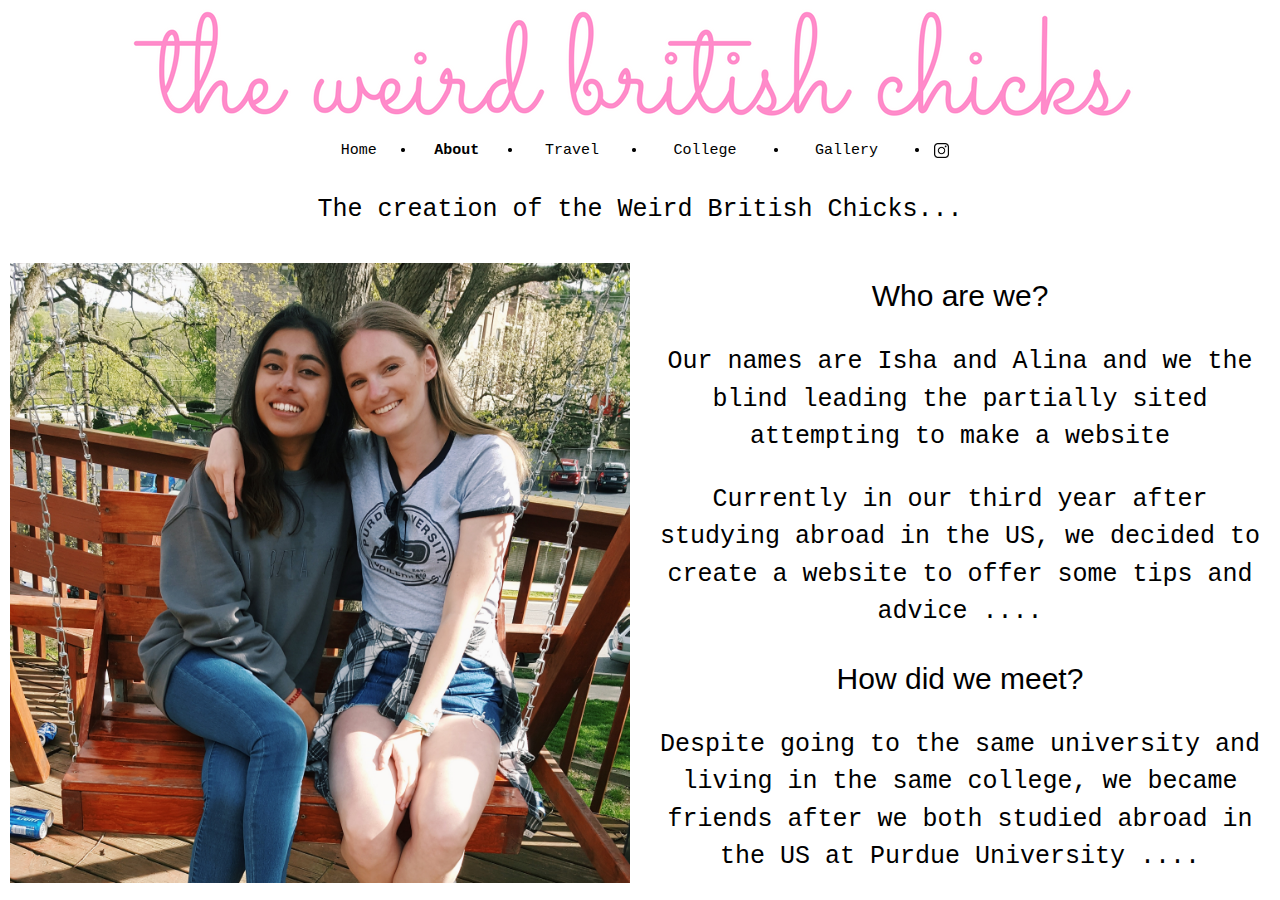
==== aboutpage.html @ c43be962 "Updates" ====
<!DOCTYPE html>
<head>
  <title>The Weird British Chicks</title>
  <link rel = "stylesheet" type = "text/css" href = "css/aboutpage.css">
<meta name="viewport" content="width=device-wsidth, initial-scale=1">
</head>
<meta name="viewport" content="width=device-wsidth, initial-scale=1">
<link rel="stylesheet" href="https://www.w3schools.com/w3css/4/w3.css">
<body>
  <img class="logo" align="center" src="image/logo.png" >

  <table style="width:50%" align="center">
    <tr>
      <td><a href="index.html">Home</a></td>
      <td><img class="dot" src="image/navdot.png" height="4" width="4">
      <td><a href="aboutpage.html"><strong>About</strong></a></td>
      <td><img class="dot" src="image/navdot.png" height="4" width="4">
      <td><a href="travelpage.html">Travel</a></td>
      <td><img class="dot" src="image/navdot.png" height="4" width="4">
      <td><a href="collegepage.html">College</a></td>
      <td><img class="dot" src="image/navdot.png" height="4" width="4">
      <td><a href="gallery.html">Gallery</a></td>
      <td><img class="dot" src="image/navdot.png" height="4" width="4">
      <td> <a href="https://www.instagram.com/theweirdbritishchicks/?hl=en">
      <img border="0" alt="instagram" src="image/Instagramlogo.png" width="15" height="15" >
    </tr>
  </table>

  <p> The creation of the Weird British Chicks... </p>

<div class="row">
  <div class="column" style="image/aboutimagetwo.jpg">
      <img src="image/aboutimagetwo.jpg">
  </div>
  <div class="column" style="background-color:white;">
    <h2>Who are we?</h2>
    <p>Our names are Isha and Alina and we the blind leading the partially sited
    attempting to make a website</p>
  <p> Currently in our third year after studying abroad in the US, we decided
      to create a website to offer some tips and advice ....</p>

  <h2>How did we meet?</h2>
  <p>Despite going to the same university and living in the same college,
      we became friends after we both studied abroad in the US at Purdue University
      ....</p>

  </div>

</a>
</div>
</body>
---- css/aboutpage.css ----
body {
      text-align: center;
      color: black;
      font-family: helvetica;
      background: white;
    }
    p {
      font-size: 25px;
      text-align: center;
      background-size: cover;
      background-position: center;
      color: black;
      font-family: Courier;
    }
    input {
      border: 0;
      padding: 10px;
      font-size: 18px;
    }
    input[type="submit"] {
      background: red;
      color: white;
    }
  h1 {
      text-align:  center;
      font-family: Courier;
      font-size: 80px;
  }
  a {
      color: black;
      text-decoration: none;
  }
  td{
      text-align: center;
      font-family: Courier;
  }
  * {
    box-sizing: border-box;
}
.logo{
  padding-bottom: 10px;
  height: 50%;
  width: auto;

}
.column {
    float: left;
    width: 50%;
    padding: 10px;
    height: 300px;
}
.row:after {
    content: "";
    display: table;
    clear: both;
}
.column img {
width: 100%;
}
.mySlides {
    max-width: 100%;
    height: 100%;
    position: center;
}
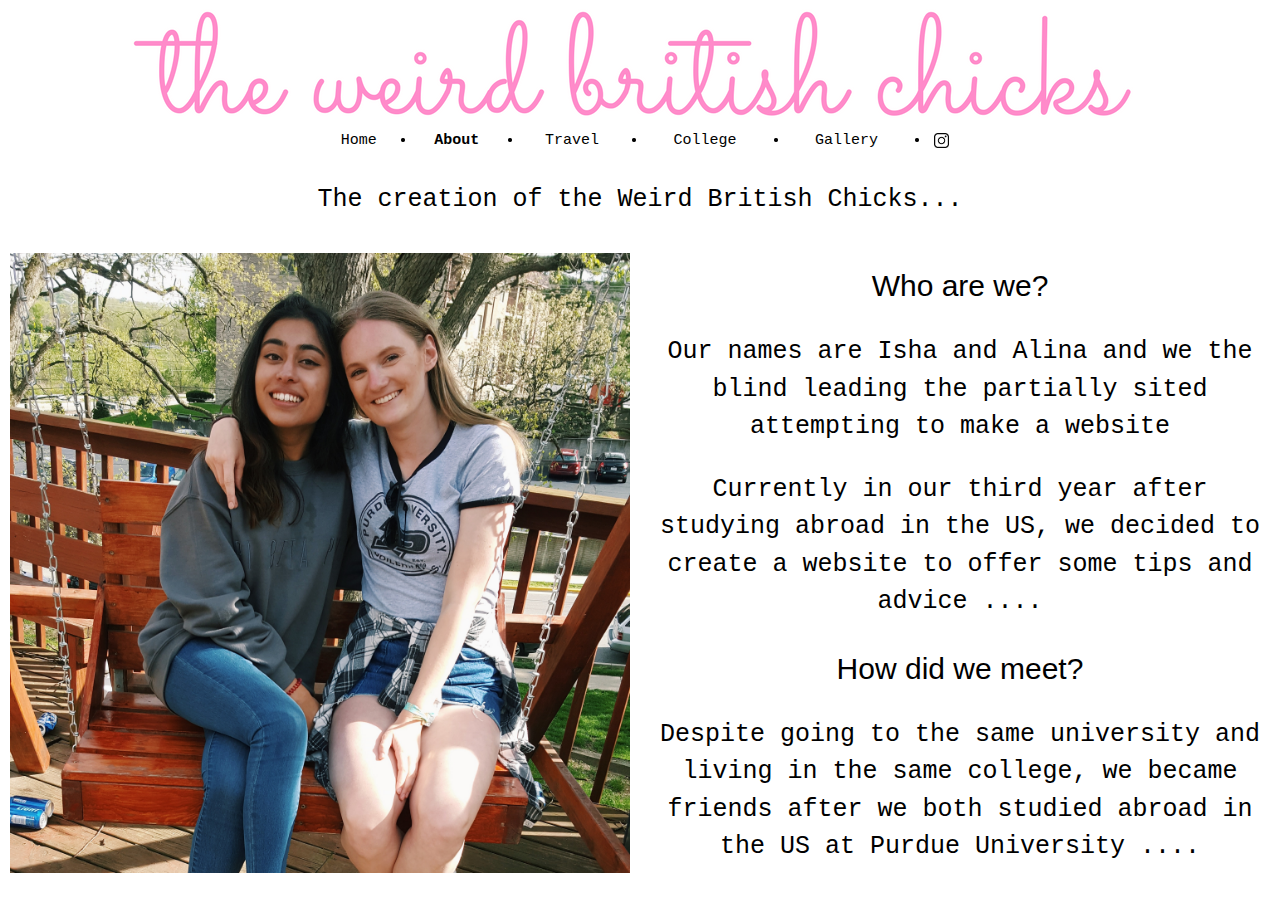
==== commit 8d2b0237: "Open instagram link in new tab" ====
--- a/aboutpage.html
+++ b/aboutpage.html
@@ -21,7 +21,7 @@
       <td><img class="dot" src="image/navdot.png" height="4" width="4">
       <td><a href="gallery.html">Gallery</a></td>
       <td><img class="dot" src="image/navdot.png" height="4" width="4">
-      <td> <a href="https://www.instagram.com/theweirdbritishchicks/?hl=en">
+      <td> <a href="https://www.instagram.com/theweirdbritishchicks/?hl=en" target="_blank">
       <img border="0" alt="instagram" src="image/Instagramlogo.png" width="15" height="15" >
     </tr>
   </table>
--- a/css/aboutpage.css
+++ b/css/aboutpage.css
@@ -37,7 +37,7 @@
   * {
     box-sizing: border-box;
 }
-.logo{
+.logo img{
   padding-bottom: 10px;
   height: 50%;
   width: auto;
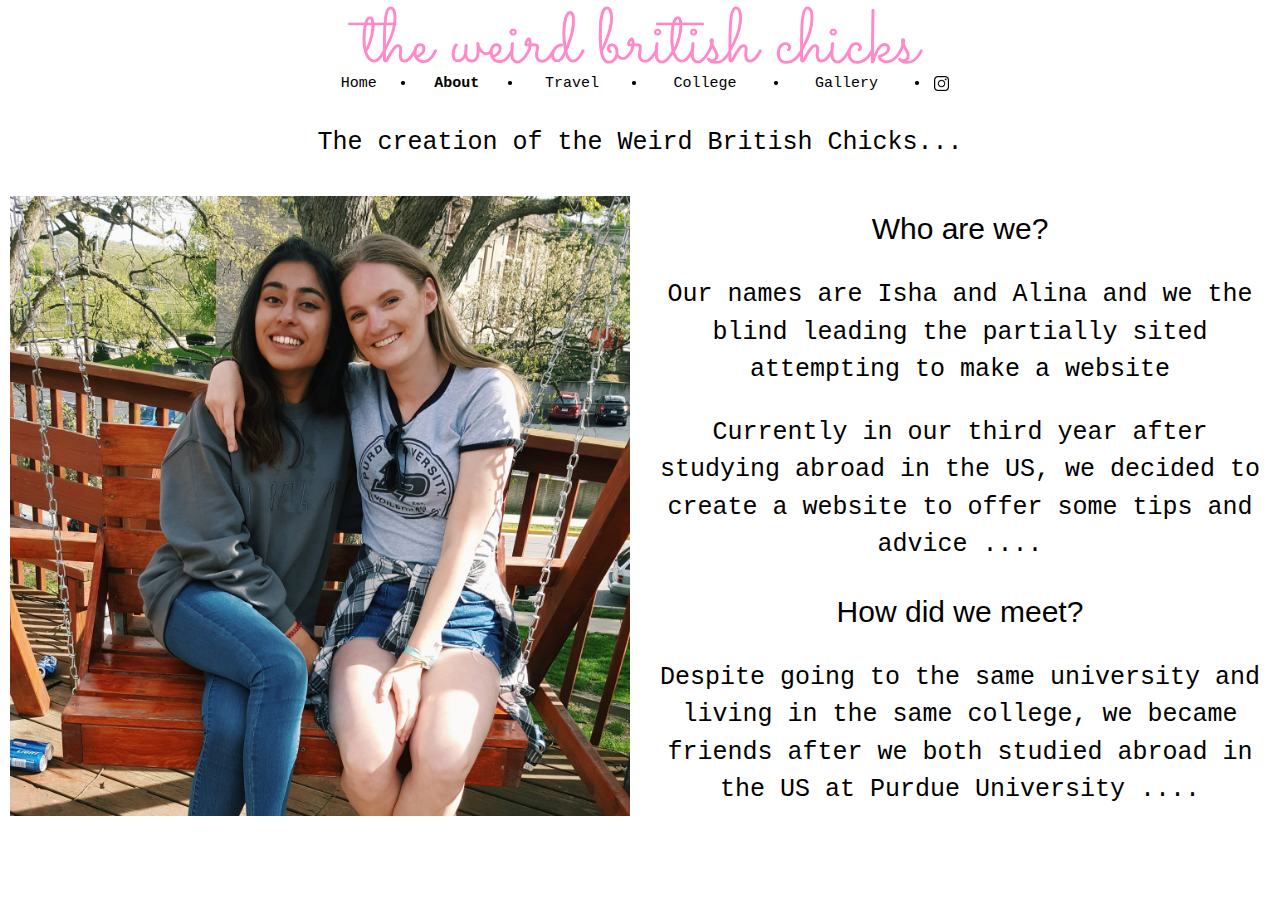
==== commit b706df43: "logo sizing" ====
--- a/aboutpage.html
+++ b/aboutpage.html
@@ -7,7 +7,7 @@
 <meta name="viewport" content="width=device-wsidth, initial-scale=1">
 <link rel="stylesheet" href="https://www.w3schools.com/w3css/4/w3.css">
 <body>
-  <img class="logo" align="center" src="image/logo.png" >
+  <img  align="center" src="image/logo.png" height="70" width="600">
 
   <table style="width:50%" align="center">
     <tr>
--- a/css/aboutpage.css
+++ b/css/aboutpage.css
@@ -37,12 +37,6 @@
   * {
     box-sizing: border-box;
 }
-.logo img{
-  padding-bottom: 10px;
-  height: 50%;
-  width: auto;
-
-}
 .column {
     float: left;
     width: 50%;
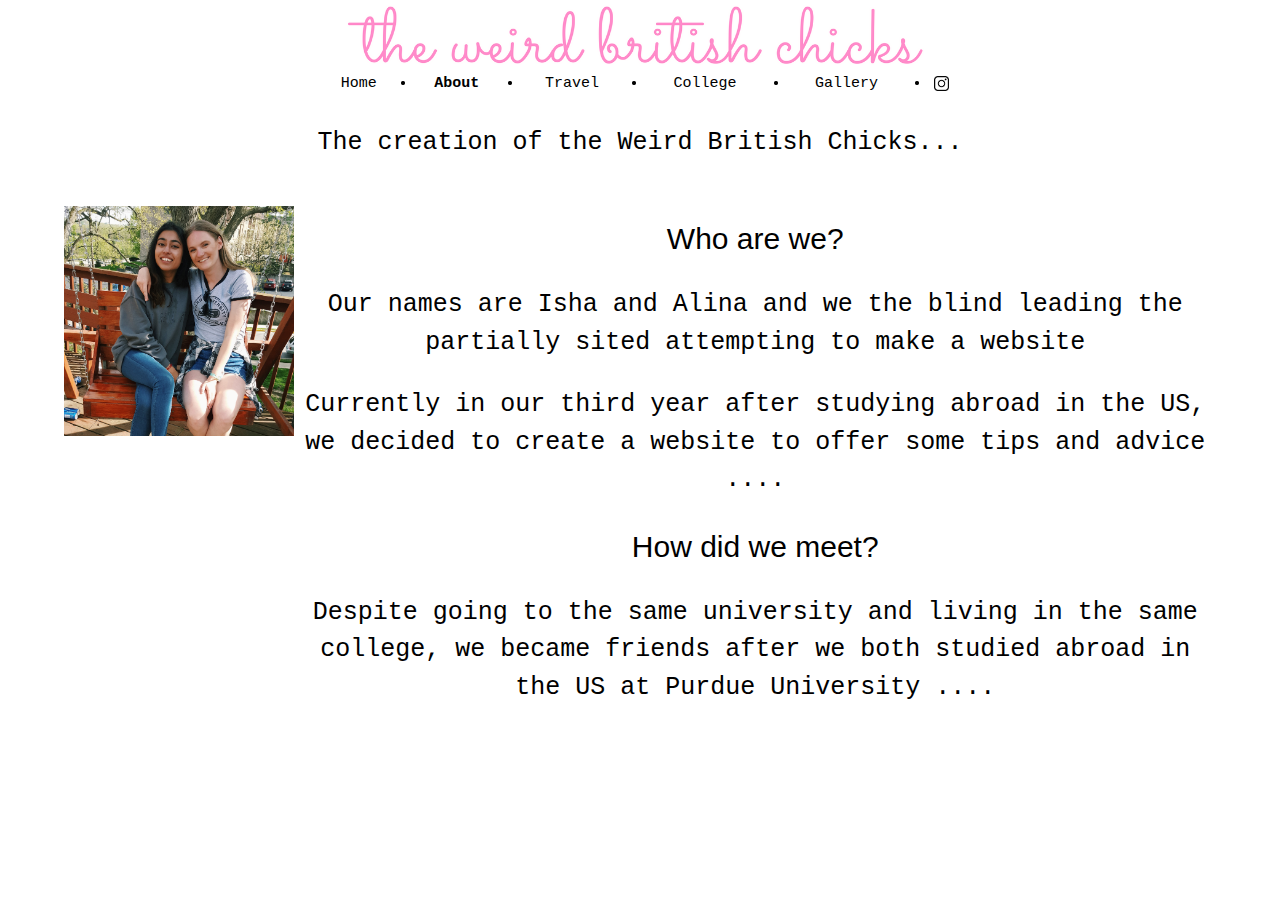
==== commit 39abba39: "Index page merged with about page" ====
--- a/aboutpage.html
+++ b/aboutpage.html
@@ -28,11 +28,11 @@
 
   <p> The creation of the Weird British Chicks... </p>
 
-<div class="row">
-  <div class="column" style="image/aboutimagetwo.jpg">
+<div class="center">
+  <div class="column1" style="image/aboutimagetwo.jpg">
       <img src="image/aboutimagetwo.jpg">
   </div>
-  <div class="column" style="background-color:white;">
+  <div class="column2" style="background-color:white;">
     <h2>Who are we?</h2>
     <p>Our names are Isha and Alina and we the blind leading the partially sited
     attempting to make a website</p>
--- a/css/aboutpage.css
+++ b/css/aboutpage.css
@@ -36,19 +36,25 @@
   }
   * {
     box-sizing: border-box;
-}
-.column {
+  }
+.column1 {
     float: left;
-    width: 50%;
-    padding: 10px;
+    width: 20%;
+    padding-top: 20px;
     height: 300px;
 }
+.column2 {
+    float: right;
+    width: 80%;
+    padding-top: 20px;
+    height: 300px;
+  }
 .row:after {
     content: "";
     display: table;
     clear: both;
 }
-.column img {
+.column1 img {
 width: 100%;
 }
 .mySlides {
@@ -56,3 +62,9 @@
     height: 100%;
     position: center;
 }
+.center {
+    display: block;
+    margin-left: auto;
+    margin-right: auto;
+    width: 90%;
+}
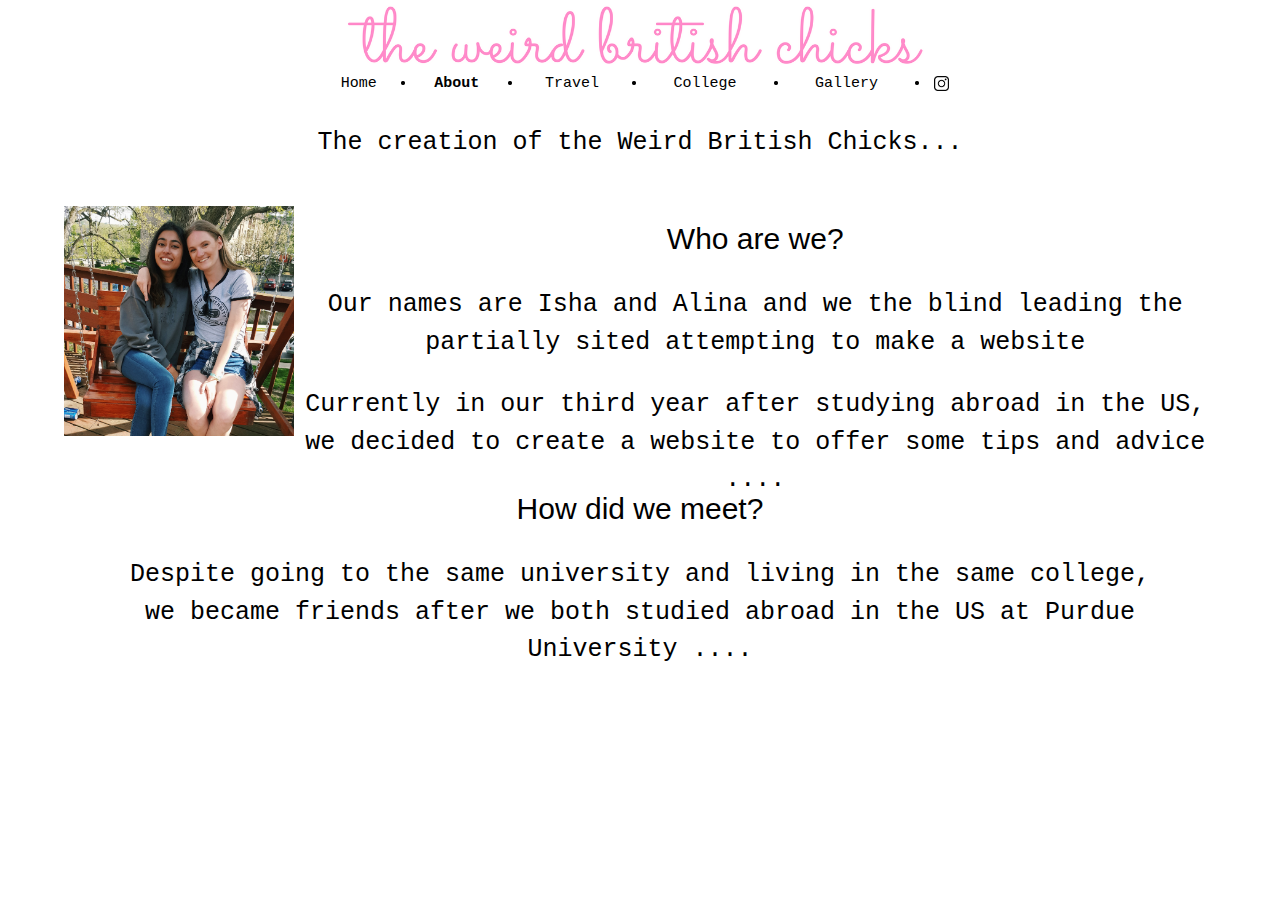
==== commit c4d09f6c: "Index page" ====
--- a/aboutpage.html
+++ b/aboutpage.html
@@ -38,12 +38,12 @@
     attempting to make a website</p>
   <p> Currently in our third year after studying abroad in the US, we decided
       to create a website to offer some tips and advice ....</p>
-
+  </div>
+<div class="center">
   <h2>How did we meet?</h2>
   <p>Despite going to the same university and living in the same college,
       we became friends after we both studied abroad in the US at Purdue University
       ....</p>
-
   </div>
 
 </a>
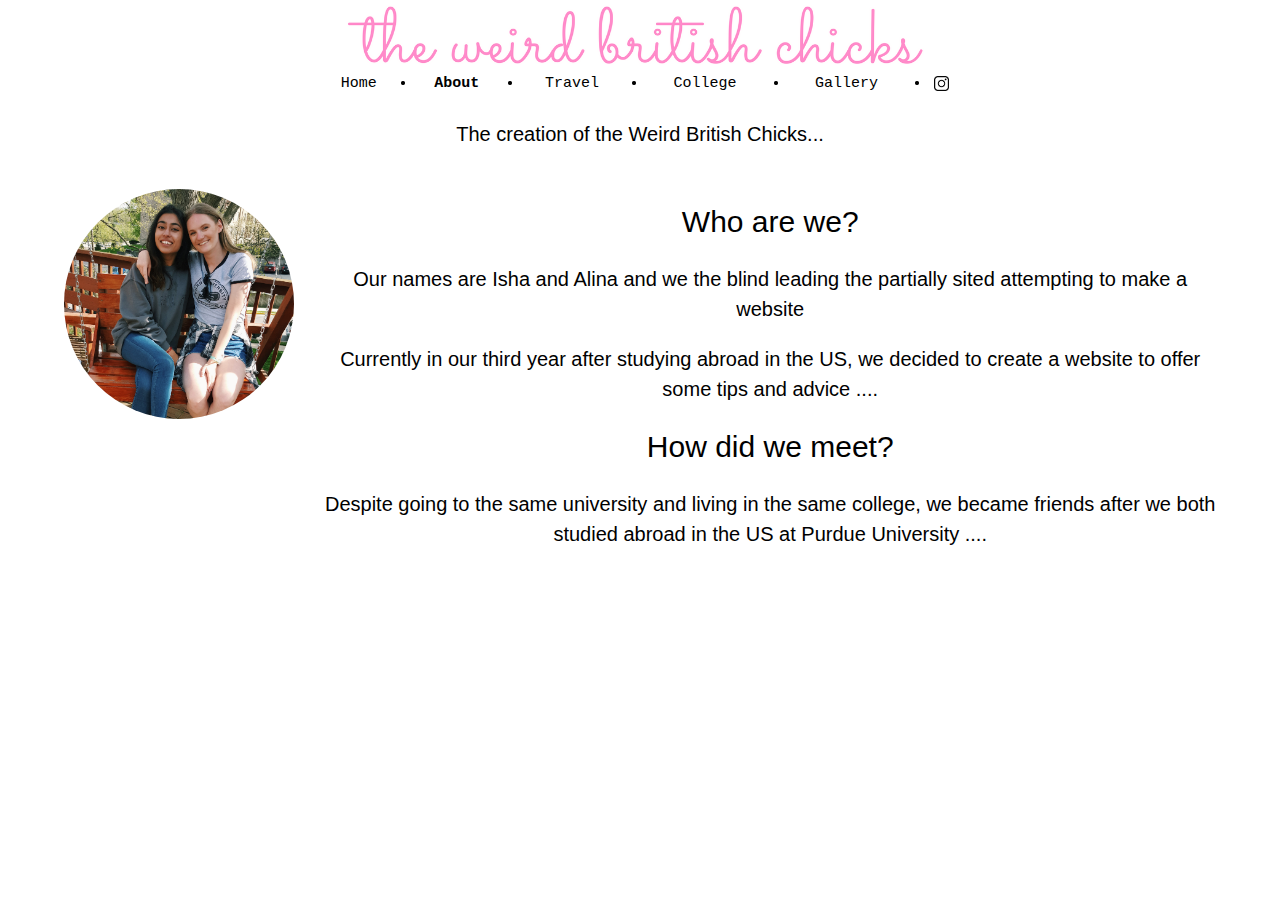
==== commit 65e44d62: "Index page" ====
--- a/aboutpage.html
+++ b/aboutpage.html
@@ -38,12 +38,12 @@
     attempting to make a website</p>
   <p> Currently in our third year after studying abroad in the US, we decided
       to create a website to offer some tips and advice ....</p>
-  </div>
-<div class="center">
+
   <h2>How did we meet?</h2>
   <p>Despite going to the same university and living in the same college,
       we became friends after we both studied abroad in the US at Purdue University
       ....</p>
+
   </div>
 
 </a>
--- a/css/aboutpage.css
+++ b/css/aboutpage.css
@@ -5,12 +5,12 @@
       background: white;
     }
     p {
-      font-size: 25px;
+      font-size: 20px;
       text-align: center;
       background-size: cover;
       background-position: center;
       color: black;
-      font-family: Courier;
+      font-family: Helvetica;
     }
     input {
       border: 0;
@@ -23,8 +23,13 @@
     }
   h1 {
       text-align:  center;
-      font-family: Courier;
-      font-size: 80px;
+      font-family: Helvetica;
+      font-size: 60px;
+  }
+  h2 {
+      text-align:  center;
+      font-family: Helvetica;
+      font-size: 30px;
   }
   a {
       color: black;
@@ -47,7 +52,9 @@
     float: right;
     width: 80%;
     padding-top: 20px;
+    padding-left: 30px;
     height: 300px;
+    text-align: justify;
   }
 .row:after {
     content: "";
@@ -55,7 +62,8 @@
     clear: both;
 }
 .column1 img {
-width: 100%;
+    width: 100%;
+    border-radius: 50%;
 }
 .mySlides {
     max-width: 100%;
@@ -68,3 +76,11 @@
     margin-right: auto;
     width: 90%;
 }
+.topimage{
+    display: block;
+    margin-left: auto;
+    margin-right: auto;
+    width: 90%;
+    border-radius: 100px;
+    padding-top: 20px;
+}
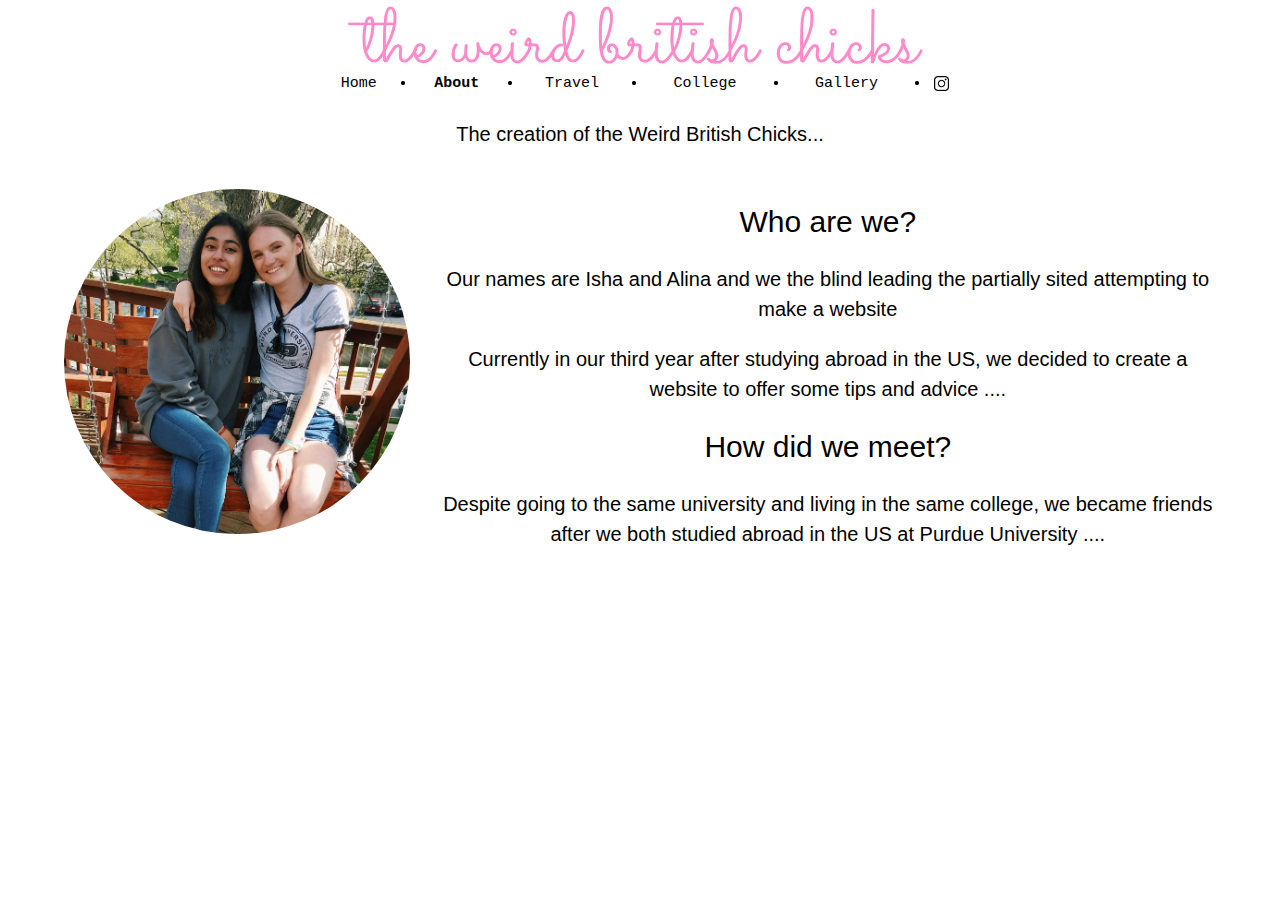
==== commit 2674fa2a: "About and College Layout" ====
--- a/aboutpage.html
+++ b/aboutpage.html
@@ -29,10 +29,10 @@
   <p> The creation of the Weird British Chicks... </p>
 
 <div class="center">
-  <div class="column1" style="image/aboutimagetwo.jpg">
+  <div class="column3" style="image/aboutimagetwo.jpg">
       <img src="image/aboutimagetwo.jpg">
   </div>
-  <div class="column2" style="background-color:white;">
+  <div class="column4" style="background-color:white;">
     <h2>Who are we?</h2>
     <p>Our names are Isha and Alina and we the blind leading the partially sited
     attempting to make a website</p>
--- a/css/aboutpage.css
+++ b/css/aboutpage.css
@@ -84,3 +84,21 @@
     border-radius: 100px;
     padding-top: 20px;
 }
+.column3 {
+    float: left;
+    width: 30%;
+    padding-top: 20px;
+    height: 300px;
+}
+.column4 {
+    float: right;
+    width: 70%;
+    padding-top: 20px;
+    padding-left: 30px;
+    height: 300px;
+    text-align: justify;
+  }
+  .column3 img {
+      width: 100%;
+      border-radius: 50%;
+  }
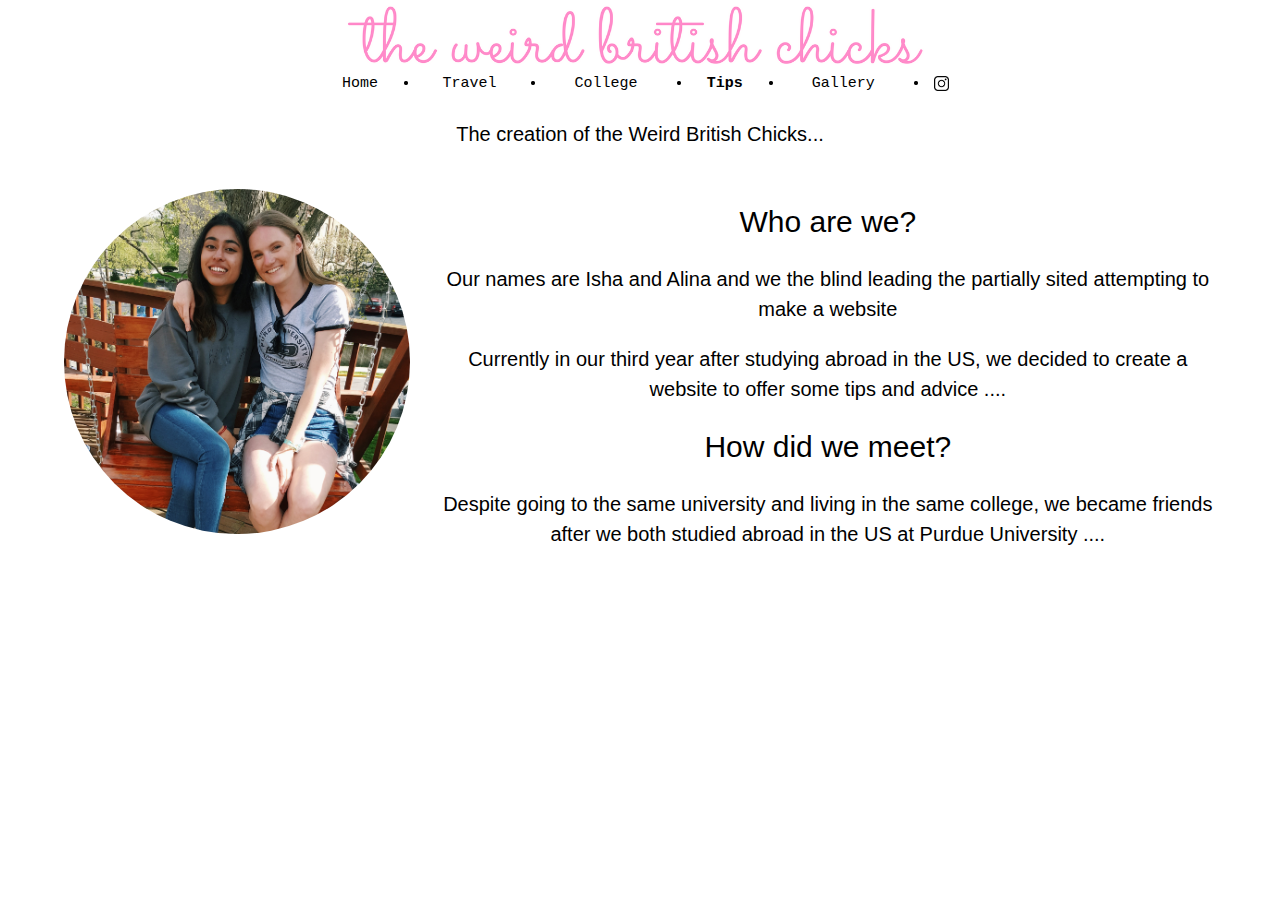
==== commit 47c2cff5: "Nav bar" ====
--- a/aboutpage.html
+++ b/aboutpage.html
@@ -13,11 +13,11 @@
     <tr>
       <td><a href="index.html">Home</a></td>
       <td><img class="dot" src="image/navdot.png" height="4" width="4">
-      <td><a href="aboutpage.html"><strong>About</strong></a></td>
-      <td><img class="dot" src="image/navdot.png" height="4" width="4">
       <td><a href="travelpage.html">Travel</a></td>
       <td><img class="dot" src="image/navdot.png" height="4" width="4">
       <td><a href="collegepage.html">College</a></td>
+      <td><img class="dot" src="image/navdot.png" height="4" width="4">
+      <td><a href="aboutpage.html"><strong>Tips</strong></a></td>
       <td><img class="dot" src="image/navdot.png" height="4" width="4">
       <td><a href="gallery.html">Gallery</a></td>
       <td><img class="dot" src="image/navdot.png" height="4" width="4">
